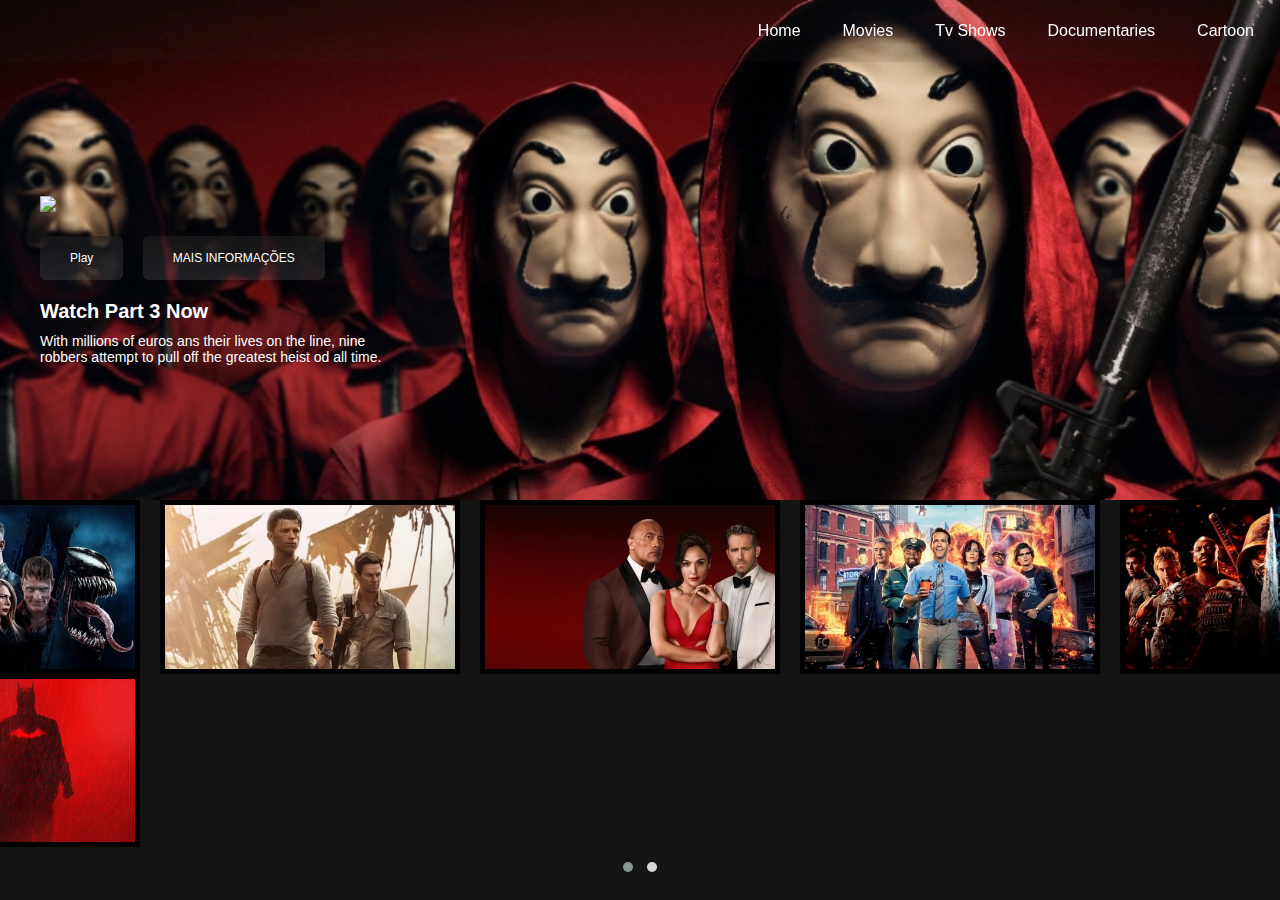
==== Netflix.html @ a2a35c52 "." ====
<!DOCTYPE html>
<html lang="en">
<head>
    <meta charset="UTF-8">
    <meta http-equiv="X-UA-Compatible" content="IE=edge">
    <meta name="viewport" content="width=device-width, initial-scale=1.0">
    <title>Netflix</title>
    <!--Links Css-->
    <link rel="stylesheet" href="css/style-Netflix.css">
    <link rel="shortcut icon" href="imgs/Netflix.png" type="image/x-icon">
    <link rel="stylesheet" href="css/owl/owl.carousel.min.css">
    <link rel="stylesheet" href="css/owl/owl.theme.default.min.css">
</head>
<body>
    <header>
        <div class="container">
            <a class="logoNetflix" href="#carrosel-filmes">
                <img src="imgs/logoNetflix.png" width="170px"  alt="">
            </a>
            <nav>
                <a href="#">Home</a>
                <a href="#">Movies</a>
                <a href="#">Tv Shows</a>
                <a href="#">Documentaries</a>
                <a href="#">Cartoon</a>
            </nav>
        </div>
    </header>

    <main>
        <div class="filme-principal">        
            <div id="discricao">
                <img src="imgs/logo-la-casa-de-papel.png" width="500px">
                <div class="botoes">
                    <button role="button" class="botao">
                        <i class="fa-solid fa-play"></i>
                        Play
                    </button>
                    <button role="button" class="botao">
                        <i class="fa-solid fa-circle-info"></i>
                        MAIS INFORMAÇÕES
                    </button>
                    <h1>Watch Part 3 Now</h1>
                    <p>With millions of euros ans their lives on the line, nine robbers attempt to pull off the greatest heist od all time.</p>
            </div>
            </div>
        
        </div>

        
    </main>

  
    <div class="carrosel-filmes">
        <div class="owl-carousel owl-theme">
            <div class="item">
                <img class="box-filme" src="imgs/movies/movie-1.jpg" style="width:300px" position: absolute; alt="">
            </div>
 
            <div class="item">
                <img class="box-filme" src="imgs/movies/movie-2.jpg" style="width:300px" alt="">
            </div>
            <div class="item">
                <img class="box-filme" src="imgs/movies/movie-3.jpg" style="width:300px" alt="">
            </div>
            <div class="item">
                <img class="box-filme" src="imgs/movies/movie-4.jpg" style="width:300px" alt="">
            </div>
            <div class="item">
                <img class="box-filme" src="imgs/movies/movie-5.jpg" style="width:300px" alt="">
            </div>
            <div class="item">
                <img class="box-filme" src="imgs/movies/movie-6.jpg"  style="width:300px" alt="">
            </div>
            <div class="item">
                <img class="box-filme" src="imgs/movies/movie-7.jpg" style="width:300px" alt="">
            </div>
            <div class="item">
                <img class="box-filme" src="imgs/movies/movie-8.jpg" style="width:300px" alt="">
            </div>
            <div class="item">
                <img class="box-filme" src="imgs/movies/movie-9.jpg" style="width:300px"alt="">
            </div>
            <div class="item">
                <img class="box-filme" src="imgs/movies/movie-10.jpg" style="width:300px" alt="" width="400px">
            </div>
        </div>

</body>

    <script src="https://kit.fontawesome.com/90dcae466e.js" crossorigin="anonymous"></script>
    <script src="js/owl/jquery.min.js"></script>
    <script src="js/owl/owl.carousel.min.js"></script>
    <script src="js/owl/setup.js"></script>
</html>
---- css/style-Netflix.css ----
@charset "UTF-8";

:root{
    --vermelho: #E50914;
    --preta: #141414;
}

*{
    margin: 0;
    padding: 0;
    box-sizing: border-box;
    font-family: Arial, Helvetica, sans-serif;
}

body {
    background-color: var(--preta);
}
header{
    background:linear-gradient(rgba(39, 39, 39, 0.137), rgba(48, 48, 48, 0.103)100%);
    position: fixed;
    width: 100%;
}

header .container{
    display: flex;
    flex-direction: row;
    align-items: center;
    justify-content: space-between;
    
}

header .logoNetflix{
    padding-left: 40px;
    padding-top: 10px;
}
header nav {
    margin-left: 40px;
}

header nav a {
    font-size: 16px;
    text-decoration: none;
    color: rgb(255, 255, 255);
    margin-right: 10px;
    display: block;
    padding: 22px 16px;
    text-decoration: none;
}

header nav a:hover{
    background-color: #ffffff;
    color: black;
    transition: .6s;

}

header nav {
    display: flex;
    flex-direction: row;
    align-items: center;
}

.filme-principal {
    background-image: url(../imgs/la-casa-de-papel-2.jpg);
    background-repeat: no-repeat;

    height: 500px;
    max-width: 100%;
    background-size: cover;

    display: flex;
    flex-direction: column;
    justify-content: center;
    align-items: flex-start;


}
.filme-principal #discricao {
    margin-top: 60px;
    margin-left: 40px;
}


.botao{
    background:linear-gradient(rgba(31, 31, 31, 0.61), rgba(136, 136, 136, 0.199)100%);

    border: none;
    color: white;
    border-radius: 6px;

    padding: 15px 30px;
    margin-right: 15px;
    margin-top: 20px;
    font-size: 12px;
    transition: .4s;

}

.botao:hover{
    background-color: #ffffff;
    color: black;
}
.int {
    margin-top: -20px;
    margin-left: 100px;
}

.filme-principal #discricao h1 {
    color: white;
    font-size: 20px;
    margin-top: 20px;
}

.filme-principal #discricao p {
    font-size: 14px;
    color: white;
    width: 350px;
    margin-top: 10px;
}

.filme-principal .title {
    margin-top: 100px;
    margin-left: 40px;
    color: white;
    font-size: 20px;
    
}

/*

.imagem-teste img {
    transition: all 0.3s;
}

.imagem-teste img:hover {
    transition: 0.3s;
    transform: scale(1.5);
}

*/
.box-filme{
    height: 100%;
    width: 100%;
    display: block;

}

.item img {
    border: solid black 5px;
    transition: all 0.3s;
    position:relative ;
}

.item img:hover {
    -webkit-transform: scale(1.5);
    transform: scale(1.5);
  
}
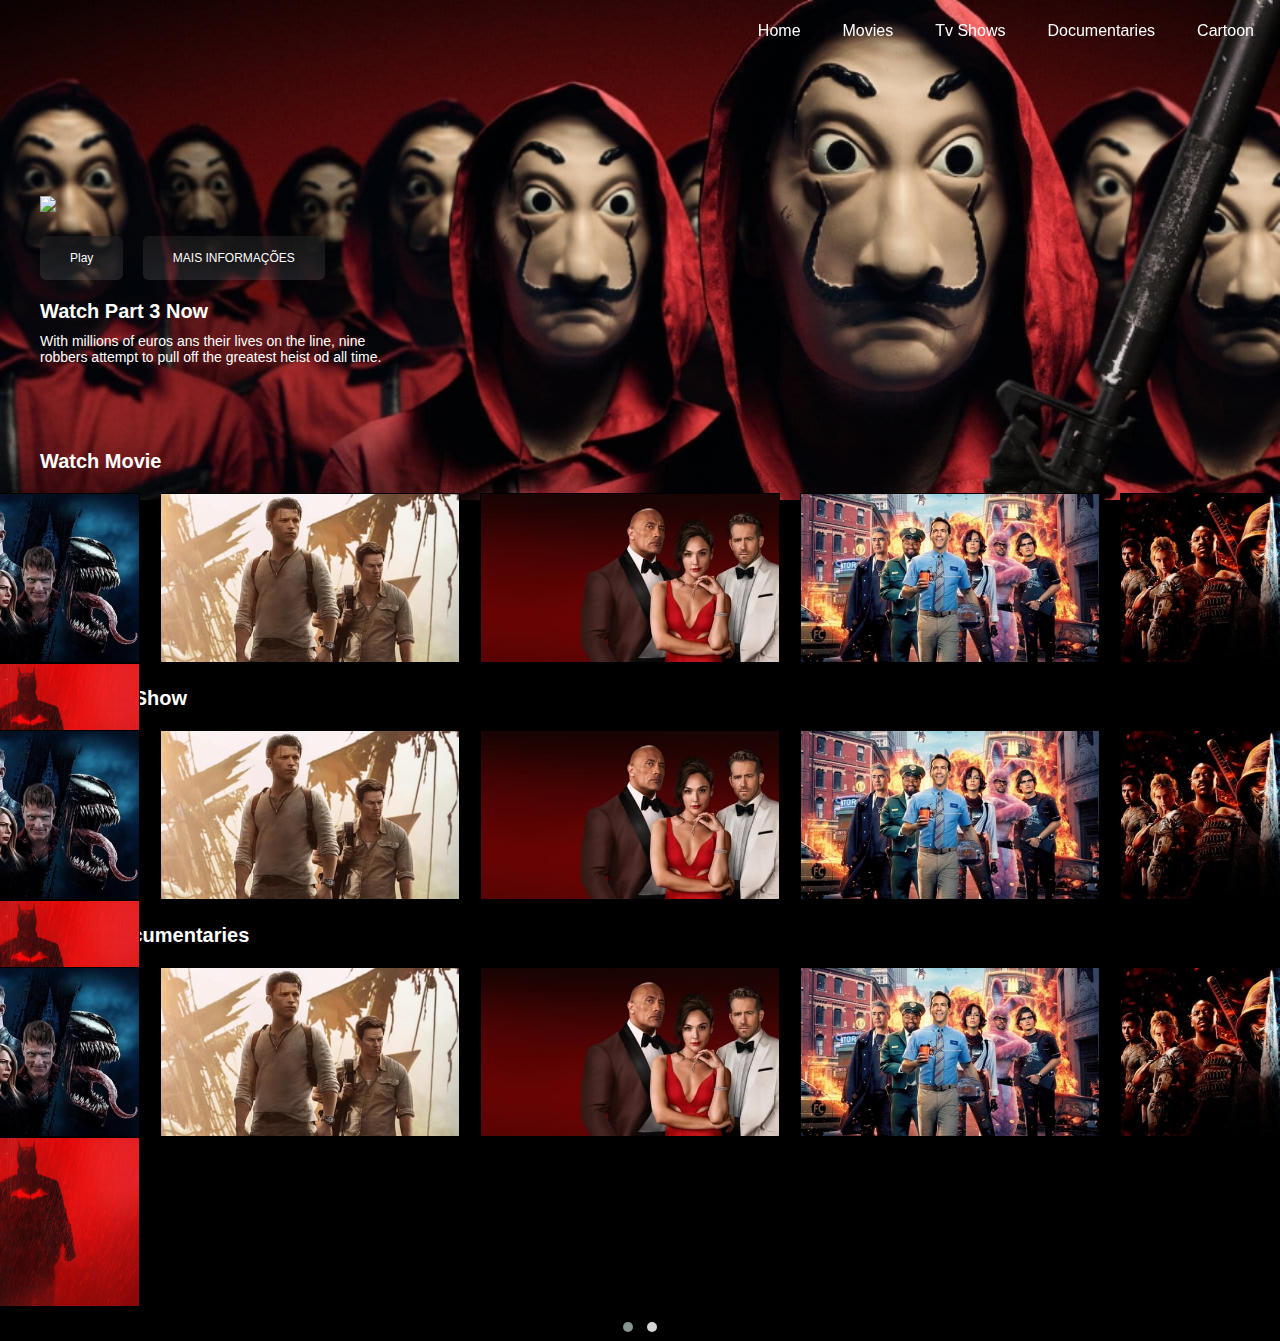
==== commit 144c5233: "." ====
--- a/Netflix.html
+++ b/Netflix.html
@@ -19,9 +19,9 @@
             </a>
             <nav>
                 <a href="#">Home</a>
-                <a href="#">Movies</a>
-                <a href="#">Tv Shows</a>
-                <a href="#">Documentaries</a>
+                <a href="#carrosel-filmes">Movies</a>
+                <a href="#series">Tv Shows</a>
+                <a href="#documentarios">Documentaries</a>
                 <a href="#">Cartoon</a>
             </nav>
         </div>
@@ -43,48 +43,122 @@
                     <h1>Watch Part 3 Now</h1>
                     <p>With millions of euros ans their lives on the line, nine robbers attempt to pull off the greatest heist od all time.</p>
             </div>
+        </div>
+    </div>
+</main>
+
+    <section id="filmes">
+        <div id="carrosel-filmes">
+            <h1>Watch Movie</h1>
+            <div class="owl-carousel owl-theme">
+                <div class="item">
+                    <img class="box-backdrops" src="imgs/movies/movie-1.jpg" style="width:300px" position: absolute; alt="">
+                </div>
+                <div class="item">
+                    <img class="box-backdrops" src="imgs/movies/movie-2.jpg" style="width:300px" alt="">
+                </div>
+                <div class="item">
+                    <img class="box-backdrops" src="imgs/movies/movie-3.jpg" style="width:300px" alt="">
+                </div>
+                <div class="item">
+                    <img class="box-backdrops" src="imgs/movies/movie-4.jpg" style="width:300px" alt="">
+                </div>
+                <div class="item">
+                    <img class="box-backdrops" src="imgs/movies/movie-5.jpg" style="width:300px" alt="">
+                </div>
+                <div class="item">
+                    <img class="box-backdrops" src="imgs/movies/movie-6.jpg"  style="width:300px" alt="">
+                </div>
+                <div class="item">
+                    <img class="box-backdrops" src="imgs/movies/movie-7.jpg" style="width:300px" alt="">
+                </div>
+                <div class="item">
+                    <img class="box-backdrops" src="imgs/movies/movie-8.jpg" style="width:300px" alt="">
+                </div>
+                <div class="item">
+                    <img class="box-backdrops" src="imgs/movies/movie-9.jpg" style="width:300px"alt="">
+                </div>
+                <div class="item">
+                    <img class="box-backdrops" src="imgs/movies/movie-10.jpg" style="width:300px" alt="" width="400px">
+                </div>
             </div>
-        
-        </div>
+    </section>
 
-        
-    </main>
+    <section id="series">
+        <div id="carrosel-series">
+            <h1>Watch Tv Show</h1>
+            <div class="owl-carousel owl-theme">
+                <div class="item">
+                    <img class="box-backdrops" src="imgs/movies/movie-1.jpg" style="width:300px" position: absolute; alt="">
+                </div>
+     
+                <div class="item">
+                    <img class="box-backdrops" src="imgs/movies/movie-2.jpg" style="width:300px" alt="">
+                </div>
+                <div class="item">
+                    <img class="box-backdrops" src="imgs/movies/movie-3.jpg" style="width:300px" alt="">
+                </div>
+                <div class="item">
+                    <img class="box-backdrops" src="imgs/movies/movie-4.jpg" style="width:300px" alt="">
+                </div>
+                <div class="item">
+                    <img class="box-backdrops" src="imgs/movies/movie-5.jpg" style="width:300px" alt="">
+                </div>
+                <div class="item">
+                    <img class="box-backdrops" src="imgs/movies/movie-6.jpg"  style="width:300px" alt="">
+                </div>
+                <div class="item">
+                    <img class="box-backdrops" src="imgs/movies/movie-7.jpg" style="width:300px" alt="">
+                </div>
+                <div class="item">
+                    <img class="box-backdrops" src="imgs/movies/movie-8.jpg" style="width:300px" alt="">
+                </div>
+                <div class="item">
+                    <img class="box-backdrops" src="imgs/movies/movie-9.jpg" style="width:300px"alt="">
+                </div>
+                <div class="item">
+                    <img class="box-backdrops" src="imgs/movies/movie-10.jpg" style="width:300px" alt="" width="400px">
+                </div>
+            </div>
+    </section>
 
-  
-    <div class="carrosel-filmes">
-        <div class="owl-carousel owl-theme">
-            <div class="item">
-                <img class="box-filme" src="imgs/movies/movie-1.jpg" style="width:300px" position: absolute; alt="">
+    <section id="documentarios">
+        <div id="carrosel-documentarios">
+            <h1>Watch Documentaries</h1>
+            <div class="owl-carousel owl-theme">
+                <div class="item">
+                    <img class="box-backdrops" src="imgs/movies/movie-1.jpg" style="width:300px" position: absolute; alt="">
+                </div>
+     
+                <div class="item">
+                    <img class="box-backdrops" src="imgs/movies/movie-2.jpg" style="width:300px" alt="">
+                </div>
+                <div class="item">
+                    <img class="box-backdrops" src="imgs/movies/movie-3.jpg" style="width:300px" alt="">
+                </div>
+                <div class="item">
+                    <img class="box-backdrops" src="imgs/movies/movie-4.jpg" style="width:300px" alt="">
+                </div>
+                <div class="item">
+                    <img class="box-backdrops" src="imgs/movies/movie-5.jpg" style="width:300px" alt="">
+                </div>
+                <div class="item">
+                    <img class="box-backdrops" src="imgs/movies/movie-6.jpg"  style="width:300px" alt="">
+                </div>
+                <div class="item">
+                    <img class="box-backdrops" src="imgs/movies/movie-7.jpg" style="width:300px" alt="">
+                </div>
+                <div class="item">
+                    <img class="box-backdrops" src="imgs/movies/movie-8.jpg" style="width:300px" alt="">
+                </div>
+                <div class="item">
+                    <img class="box-backdrops" src="imgs/movies/movie-9.jpg" style="width:300px"alt="">
+                </div>
+                <div class="item">
+                    <img class="box-backdrops" src="imgs/movies/movie-10.jpg" style="width:300px" alt="" width="400px">
+                </div>
             </div>
- 
-            <div class="item">
-                <img class="box-filme" src="imgs/movies/movie-2.jpg" style="width:300px" alt="">
-            </div>
-            <div class="item">
-                <img class="box-filme" src="imgs/movies/movie-3.jpg" style="width:300px" alt="">
-            </div>
-            <div class="item">
-                <img class="box-filme" src="imgs/movies/movie-4.jpg" style="width:300px" alt="">
-            </div>
-            <div class="item">
-                <img class="box-filme" src="imgs/movies/movie-5.jpg" style="width:300px" alt="">
-            </div>
-            <div class="item">
-                <img class="box-filme" src="imgs/movies/movie-6.jpg"  style="width:300px" alt="">
-            </div>
-            <div class="item">
-                <img class="box-filme" src="imgs/movies/movie-7.jpg" style="width:300px" alt="">
-            </div>
-            <div class="item">
-                <img class="box-filme" src="imgs/movies/movie-8.jpg" style="width:300px" alt="">
-            </div>
-            <div class="item">
-                <img class="box-filme" src="imgs/movies/movie-9.jpg" style="width:300px"alt="">
-            </div>
-            <div class="item">
-                <img class="box-filme" src="imgs/movies/movie-10.jpg" style="width:300px" alt="" width="400px">
-            </div>
-        </div>
+    </section>
 
 </body>
 
--- a/css/style-Netflix.css
+++ b/css/style-Netflix.css
@@ -13,10 +13,10 @@
 }
 
 body {
-    background-color: var(--preta);
+    background-color: black;
 }
 header{
-    background:linear-gradient(rgba(39, 39, 39, 0.137), rgba(48, 48, 48, 0.103)100%);
+   
     position: fixed;
     width: 100%;
 }
@@ -32,6 +32,7 @@
 header .logoNetflix{
     padding-left: 40px;
     padding-top: 10px;
+    padding-bottom: 5px;
 }
 header nav {
     margin-left: 40px;
@@ -72,6 +73,7 @@
     flex-direction: column;
     justify-content: center;
     align-items: flex-start;
+
 
 
 }
@@ -123,7 +125,6 @@
     margin-left: 40px;
     color: white;
     font-size: 20px;
-    
 }
 
 /*
@@ -138,23 +139,52 @@
 }
 
 */
-.box-filme{
+
+#carrosel-filmes h1 {
+    color: white;
+    font-size: 20px;
+    padding-bottom: 20px;
+    margin-left: 40px;
+
+}
+
+#carrosel-filmes {
+    margin-top: -50px;
+}
+
+.box-backdrops {
     height: 100%;
     width: 100%;
     display: block;
+    transition: all .2s ease-in;
+    border: solid #000000  1px;
 
 }
 
-.item img {
-    border: solid black 5px;
-    transition: all 0.3s;
-    position:relative ;
+.item img:hover {
+    transform: scale(1.13);
 }
 
-.item img:hover {
-    -webkit-transform: scale(1.5);
-    transform: scale(1.5);
-  
+#carrosel-series {
+    margin-top: -180px;
+}
+
+#carrosel-series h1 {
+    color: white;
+    font-size: 20px;
+    padding-bottom: 20px;
+    margin-left: 40px;
+}
+
+#carrosel-documentarios{
+    margin-top: -180px;
+}
+
+#carrosel-documentarios h1 {
+    color: white;
+    font-size: 20px;
+    padding-bottom: 20px;
+    margin-left: 40px;
 }
 
 
